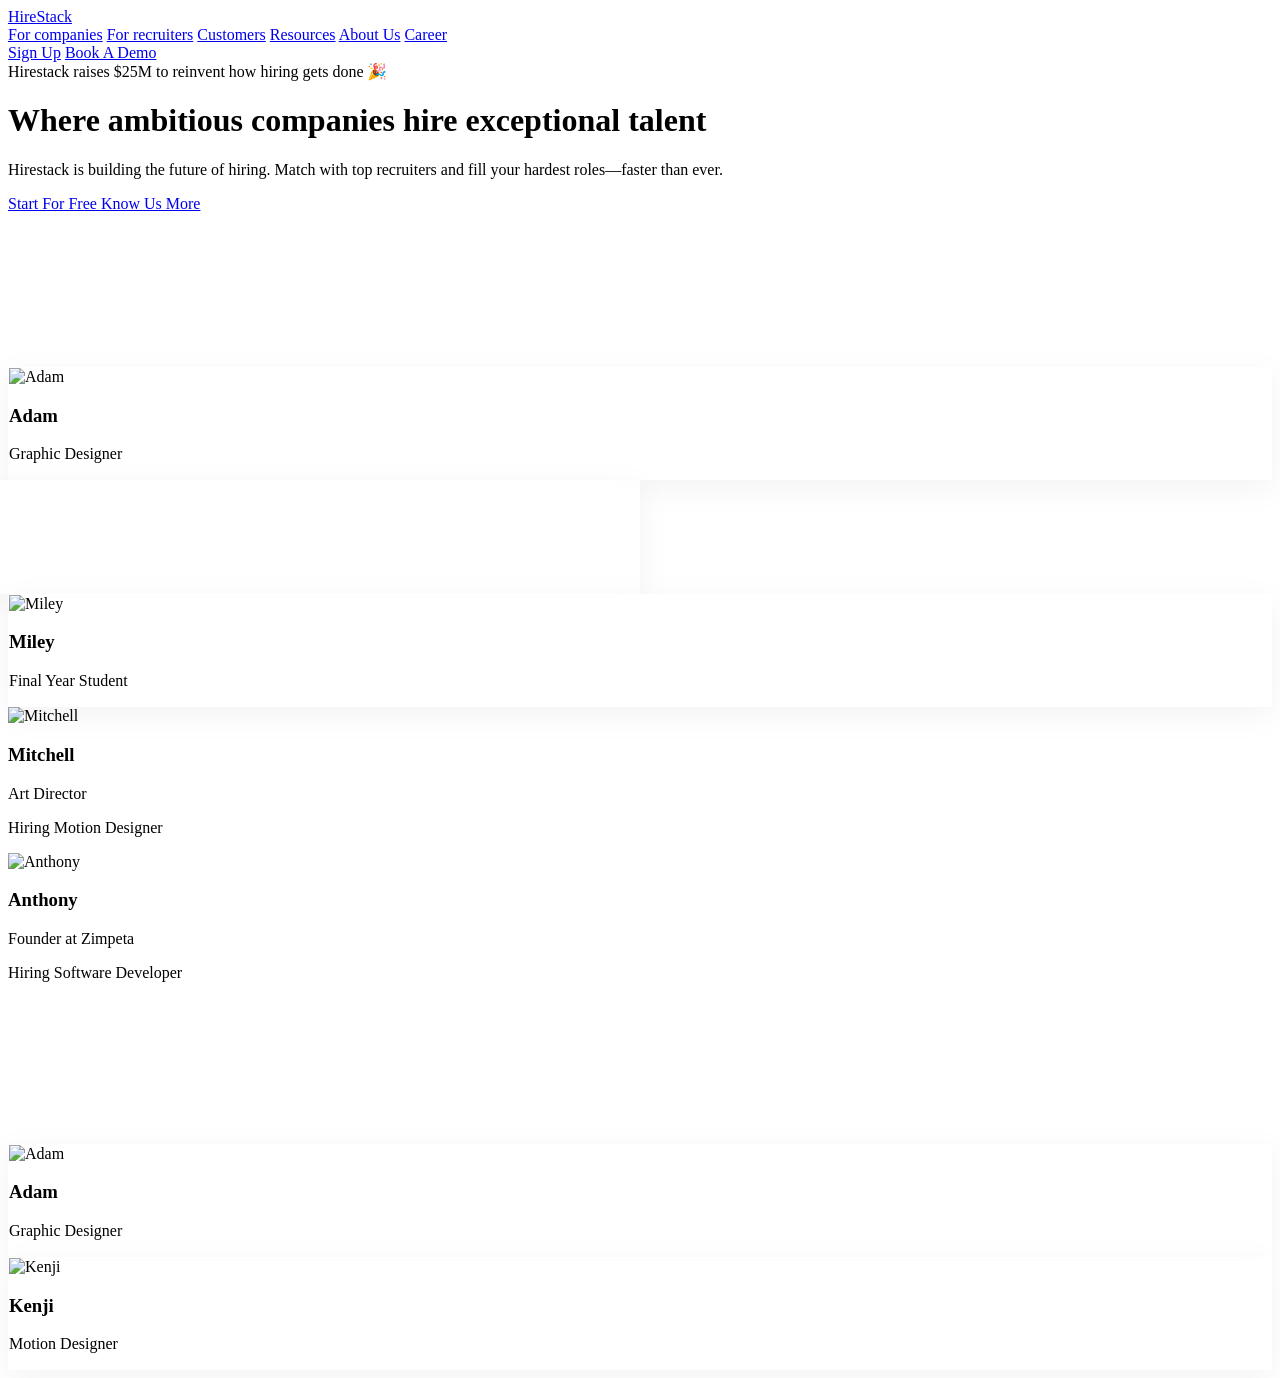
==== index.html @ 50f16f10 "Initial commit" ====
<!DOCTYPE html>
<html lang="en">

<head>
    <meta charset="UTF-8">
    <meta name="viewport" content="width=device-width, initial-scale=1.0">
    <title>HireStack - Where ambitious companies hire exceptional talent</title>
    <script src="https://cdn.tailwindcss.com"></script>
    <link rel="preconnect" href="https://fonts.googleapis.com">
    <link rel="preconnect" href="https://fonts.gstatic.com" crossorigin>
    <link
        href="https://fonts.googleapis.com/css2?family=Inter:wght@400;500;600&family=Playfair+Display:ital,wght@0,400;0,500;0,600;0,700;1,400&display=swap"
        rel="stylesheet">
    <link rel="stylesheet" href="styles.css">
    <script>
        tailwind.config = {
            theme: {
                extend: {
                    fontFamily: {
                        sans: ['Inter', 'sans-serif'],
                        serif: ['Playfair Display', 'serif'],
                    },
                    colors: {
                        brand: {
                            dark: '#1c1c1c',
                            black: '#121212',
                            gray: '#f5f5f5',
                            accent: '#FDF1EB',
                        }
                    }
                }
            }
        }
    </script>
</head>

<body
    class="bg-[#FFFDFB] text-brand-dark overflow-x-hidden min-h-screen relative font-sans antialiased selection:bg-brand-dark selection:text-white">

    <!-- Aurora Background layer -->
    <div class="fixed inset-0 z-0 pointer-events-none overflow-hidden aurora-bg">
        <div
            class="absolute top-[10%] left-[20%] w-[600px] h-[600px] bg-[#FFE0B2] rounded-full mix-blend-multiply filter blur-[120px] opacity-70 animate-blob">
        </div>
        <div
            class="absolute top-[20%] right-[10%] w-[500px] h-[500px] bg-[#FFF0E5] rounded-full mix-blend-multiply filter blur-[100px] opacity-60 animate-blob animation-delay-2000">
        </div>
        <div
            class="absolute bottom-[10%] left-[10%] w-[700px] h-[700px] bg-[#FFA500]/30 rounded-full mix-blend-multiply filter blur-[150px] opacity-70 animate-blob animation-delay-4000">
        </div>
        <div
            class="absolute bottom-[5%] right-[20%] w-[600px] h-[600px] bg-[#E1BEE7]/60 rounded-full mix-blend-multiply filter blur-[150px] opacity-80 animate-blob">
        </div>
    </div>

    <!-- Main Content wrapper -->
    <div class="relative z-10 flex flex-col min-h-screen">

        <!-- Navigation -->
        <nav class="w-full max-w-7xl mx-auto px-4 sm:px-6 lg:px-8 pt-6">
            <div
                class="bg-brand-dark text-white rounded-full flex items-center justify-between px-6 py-3 md:py-4 shadow-xl">
                <!-- Logo -->
                <div class="flex-shrink-0 flex items-center gap-2">
                    <a href="index.html" class="font-sans font-medium text-2xl tracking-tight">HireStack</a>
                </div>

                <!-- Desktop Menu -->
                <div class="hidden lg:flex items-center space-x-8 text-sm text-gray-300 font-medium">
                    <a href="companies.html" class="hover:text-white transition-colors duration-200">For companies</a>
                    <a href="recruiters.html" class="hover:text-white transition-colors duration-200">For recruiters</a>
                    <a href="customers.html" class="hover:text-white transition-colors duration-200">Customers</a>
                    <a href="resources.html" class="hover:text-white transition-colors duration-200">Resources</a>
                    <a href="about.html" class="hover:text-white transition-colors duration-200">About Us</a>
                    <a href="career.html" class="hover:text-white transition-colors duration-200">Career</a>
                </div>

                <!-- Auth Buttons -->
                <div class="hidden md:flex items-center space-x-4 text-sm">
                    <a href="#" class="text-gray-300 hover:text-white font-medium transition-colors duration-200">Sign
                        Up</a>
                    <a href="#"
                        class="bg-white text-brand-dark hover:bg-gray-100 font-medium px-5 py-2.5 rounded-full transition-colors duration-200 shadow-sm">
                        Book A Demo
                    </a>
                </div>
            </div>
        </nav>

        <!-- Hero Section -->
        <main class="flex-grow flex flex-col items-center pt-16 lg:pt-24 px-4 w-full">

            <!-- Badge -->
            <div
                class="inline-flex items-center bg-[#F1F1F1]/80 backdrop-blur-sm px-4 py-1.5 rounded-full text-xs font-medium text-gray-600 mb-8 border border-white/50 shadow-sm">
                Hirestack raises $25M to reinvent how hiring gets done <span class="ml-1.5 text-base">🎉</span>
            </div>

            <!-- Typography -->
            <div class="text-center max-w-4xl mx-auto mb-10">
                <h1
                    class="font-serif text-5xl md:text-6xl lg:text-7xl text-brand-black leading-[1.1] mb-6 tracking-tight font-medium">
                    Where ambitious companies hire exceptional talent
                </h1>
                <p class="text-lg md:text-xl text-gray-600 max-w-2xl mx-auto font-medium leading-relaxed">
                    Hirestack is building the future of hiring. Match with top recruiters and fill your hardest
                    roles—faster than ever.
                </p>
            </div>

            <!-- CTAs -->
            <div class="flex flex-col sm:flex-row items-center gap-4 z-20">
                <a href="#"
                    class="bg-brand-dark text-white px-8 py-3.5 rounded-full font-medium hover:bg-black transition duration-200 shadow-lg hover:shadow-xl hover:-translate-y-0.5">
                    Start For Free
                </a>
                <a href="#"
                    class="bg-transparent border-[1.5px] border-gray-300 text-brand-dark px-8 py-3.5 rounded-full font-medium hover:bg-gray-50 transition duration-200">
                    Know Us More
                </a>
            </div>

            <!-- Connectivity Map Section -->
            <div class="relative w-full max-w-6xl mx-auto h-[600px] mt-12 md:mt-24 pointer-events-none"
                id="node-container">
                <!-- SVG Line Canvas -->
                <svg class="absolute inset-0 w-full h-full" id="connection-svg" preserveAspectRatio="xMidYMid slice">
                    <!-- Path will be generated or drawn here -->
                    <defs>
                        <linearGradient id="line-gradient" x1="0%" y1="0%" x2="100%" y2="0%">
                            <stop offset="0%" stop-color="#ffffff" stop-opacity="0.2" />
                            <stop offset="50%" stop-color="#ffffff" stop-opacity="1" />
                            <stop offset="100%" stop-color="#ffffff" stop-opacity="0.2" />
                        </linearGradient>
                        <filter id="glow" x="-20%" y="-20%" width="140%" height="140%">
                            <feGaussianBlur stdDeviation="3" result="blur" />
                            <feComposite in="SourceGraphic" in2="blur" operator="over" />
                        </filter>
                    </defs>
                    <path id="curve-path" fill="none" class="animated-path" stroke="white" stroke-width="2.5"
                        filter="url(#glow)" />
                </svg>

                <!-- Floating Nodes (Cards) -->
                <!-- Use class .node to mark points for the SVG drawing script -->

                <!-- 1. Adam -->
                <div class="absolute node pointer-events-auto cursor-pointer" style="top: 10%; left: 20%;"
                    data-index="1">
                    <div class="glass-card flex items-center p-2 pr-4 rounded-xl gap-3">
                        <img src="https://i.pravatar.cc/150?img=11" alt="Adam"
                            class="w-12 h-12 rounded-lg object-cover shadow-inner">
                        <div class="pr-2">
                            <h3 class="font-serif font-semibold text-lg leading-none mb-1">Adam</h3>
                            <p class="text-xs text-gray-500 font-medium">Graphic Designer</p>
                        </div>
                    </div>
                </div>

                <!-- 2. Jason -->
                <div class="absolute node pointer-events-auto cursor-pointer"
                    style="top: -5%; left: 50%; transform: translateX(-50%);" data-index="2">
                    <div
                        class="glass-card flex flex-col items-center justify-center p-2 rounded-xl text-center min-w-[120px]">
                        <img src="https://i.pravatar.cc/150?img=12" alt="Jason"
                            class="w-10 h-10 rounded-full object-cover mb-2 shadow-sm">
                        <h3 class="font-serif font-medium text-sm leading-none mb-1">Jason</h3>
                        <p class="text-[10px] text-gray-500 uppercase tracking-wider font-semibold">PHP Developer</p>
                    </div>
                </div>

                <!-- 3. Miley -->
                <div class="absolute node pointer-events-auto cursor-pointer" style="top: 15%; right: 20%;"
                    data-index="3">
                    <div
                        class="glass-card flex flex-col items-center justify-center p-2 rounded-xl text-center min-w-[130px]">
                        <img src="https://i.pravatar.cc/150?img=5" alt="Miley"
                            class="w-10 h-10 rounded-full object-cover mb-2 shadow-sm">
                        <h3 class="font-serif font-medium text-sm leading-none mb-1">Miley</h3>
                        <p class="text-[10px] text-gray-500 font-medium">Final Year Student</p>
                    </div>
                </div>

                <!-- 4. Mitchell -->
                <div class="absolute node pointer-events-auto cursor-pointer z-10" style="top: 45%; left: 5%;"
                    data-index="4">
                    <div
                        class="bg-white/95 backdrop-blur-xl shadow-2xl rounded-2xl p-4 min-w-[280px] border border-white hover:scale-105 transition-transform duration-300">
                        <div class="flex items-center gap-4 mb-5 border-b border-gray-100 pb-4">
                            <img src="https://i.pravatar.cc/150?img=14" alt="Mitchell"
                                class="w-14 h-14 rounded-xl object-cover">
                            <div>
                                <h3 class="font-serif font-semibold text-xl leading-none mb-1.5">Mitchell</h3>
                                <p class="text-sm text-gray-500 font-medium">Art Director</p>
                            </div>
                        </div>
                        <div class="flex justify-end">
                            <p class="text-sm font-medium text-gray-800">Hiring <span
                                    class="text-gray-500 font-serif ml-1">Motion Designer</span></p>
                        </div>
                    </div>
                </div>

                <!-- 5. Anthony -->
                <div class="absolute node pointer-events-auto cursor-pointer z-10" style="top: 35%; right: 5%;"
                    data-index="5">
                    <div
                        class="bg-white/95 backdrop-blur-xl shadow-2xl rounded-2xl p-4 min-w-[300px] border border-white hover:scale-105 transition-transform duration-300">
                        <div class="flex items-center gap-4 mb-5 border-b border-gray-100 pb-4">
                            <img src="https://i.pravatar.cc/150?img=15" alt="Anthony"
                                class="w-14 h-14 rounded-full object-cover">
                            <div>
                                <h3 class="font-serif font-semibold text-xl leading-none mb-1.5">Anthony</h3>
                                <p class="text-sm text-gray-500 font-medium">Founder at Zimpeta</p>
                            </div>
                        </div>
                        <div class="flex justify-end">
                            <p class="text-sm font-medium text-gray-800">Hiring <span
                                    class="text-gray-500 font-serif ml-1">Software Developer</span></p>
                        </div>
                    </div>
                </div>

                <!-- 6. Jesscia -->
                <div class="absolute node pointer-events-auto cursor-pointer z-10"
                    style="top: 80%; left: 40%; transform: translateX(-50%);" data-index="6">
                    <div
                        class="bg-white/95 backdrop-blur-xl shadow-2xl rounded-2xl p-4 min-w-[260px] border border-white hover:scale-105 transition-transform duration-300">
                        <div class="flex items-center gap-4 mb-5 border-b border-gray-100 pb-4">
                            <img src="https://i.pravatar.cc/150?img=16" alt="Jesscia"
                                class="w-12 h-12 rounded-full object-cover">
                            <div>
                                <h3 class="font-serif font-semibold text-xl leading-none mb-1.5">Jesscia</h3>
                                <p class="text-sm text-gray-500 font-medium">Head of Marketing</p>
                            </div>
                        </div>
                        <div class="flex justify-end">
                            <p class="text-sm font-medium text-gray-800">Hiring <span
                                    class="text-gray-500 font-serif ml-1">Graphic Designer</span></p>
                        </div>
                    </div>
                </div>

                <!-- 7. Bottom Left Small Node -->
                <div class="absolute node pointer-events-auto cursor-pointer" style="top: 90%; left: 15%;"
                    data-index="7">
                    <div
                        class="glass-card flex flex-col items-center justify-center p-2 rounded-xl text-center min-w-[100px]">
                        <img src="https://i.pravatar.cc/150?img=68" alt="Adam"
                            class="w-8 h-8 rounded-full object-cover mb-1 shadow-sm">
                        <h3 class="font-serif font-medium text-xs leading-none mb-0.5">Adam</h3>
                        <p class="text-[8px] text-gray-500 font-medium uppercase">Graphic Designer</p>
                    </div>
                </div>

                <!-- 8. Kenji -->
                <div class="absolute node pointer-events-auto cursor-pointer" style="top: 85%; right: 20%;"
                    data-index="8">
                    <div
                        class="glass-card flex flex-col items-center justify-center p-2 rounded-xl text-center min-w-[110px]">
                        <img src="https://i.pravatar.cc/150?img=18" alt="Kenji"
                            class="w-10 h-10 rounded-full object-cover mb-1 shadow-sm">
                        <h3 class="font-serif font-medium text-sm leading-none mb-0.5">Kenji</h3>
                        <p class="text-[9px] text-gray-500 font-medium uppercase">Motion Designer</p>
                    </div>
                </div>

            </div>
        </main>
    </div>

    <!-- Script for SVG drawing and interactions -->
    <script src="script.js"></script>
</body>

</html>
---- styles.css ----
/* styles.css */

/* Custom Aurora Animations */
@keyframes blob {
    0% {
        transform: translate(0px, 0px) scale(1);
    }
    33% {
        transform: translate(30px, -50px) scale(1.1);
    }
    66% {
        transform: translate(-20px, 20px) scale(0.9);
    }
    100% {
        transform: translate(0px, 0px) scale(1);
    }
}

.animate-blob {
    animation: blob 15s infinite;
}

.animation-delay-2000 {
    animation-delay: 2s;
}

.animation-delay-4000 {
    animation-delay: 4s;
}

/* Glassmorphism utility */
.glass-card {
    background: rgba(255, 255, 255, 0.85);
    backdrop-filter: blur(12px);
    -webkit-backdrop-filter: blur(12px);
    border: 1px solid rgba(255, 255, 255, 0.5);
    box-shadow: 0 8px 32px 0 rgba(0, 0, 0, 0.05);
    transition: all 0.3s ease;
}

.glass-card:hover {
    box-shadow: 0 8px 32px 0 rgba(0, 0, 0, 0.1);
    transform: translateY(-2px);
}

/* SVG Line Animation */
.animated-path {
    stroke-dasharray: 4000;
    stroke-dashoffset: 4000;
    animation: drawPath 4s cubic-bezier(0.4, 0, 0.2, 1) forwards;
}

@keyframes drawPath {
    to {
        stroke-dashoffset: 0;
    }
}

/* Make sure container doesn't block clicks to underlying nodes */
#node-container {
    pointer-events: none;
}
#node-container > * {
    pointer-events: auto;
}
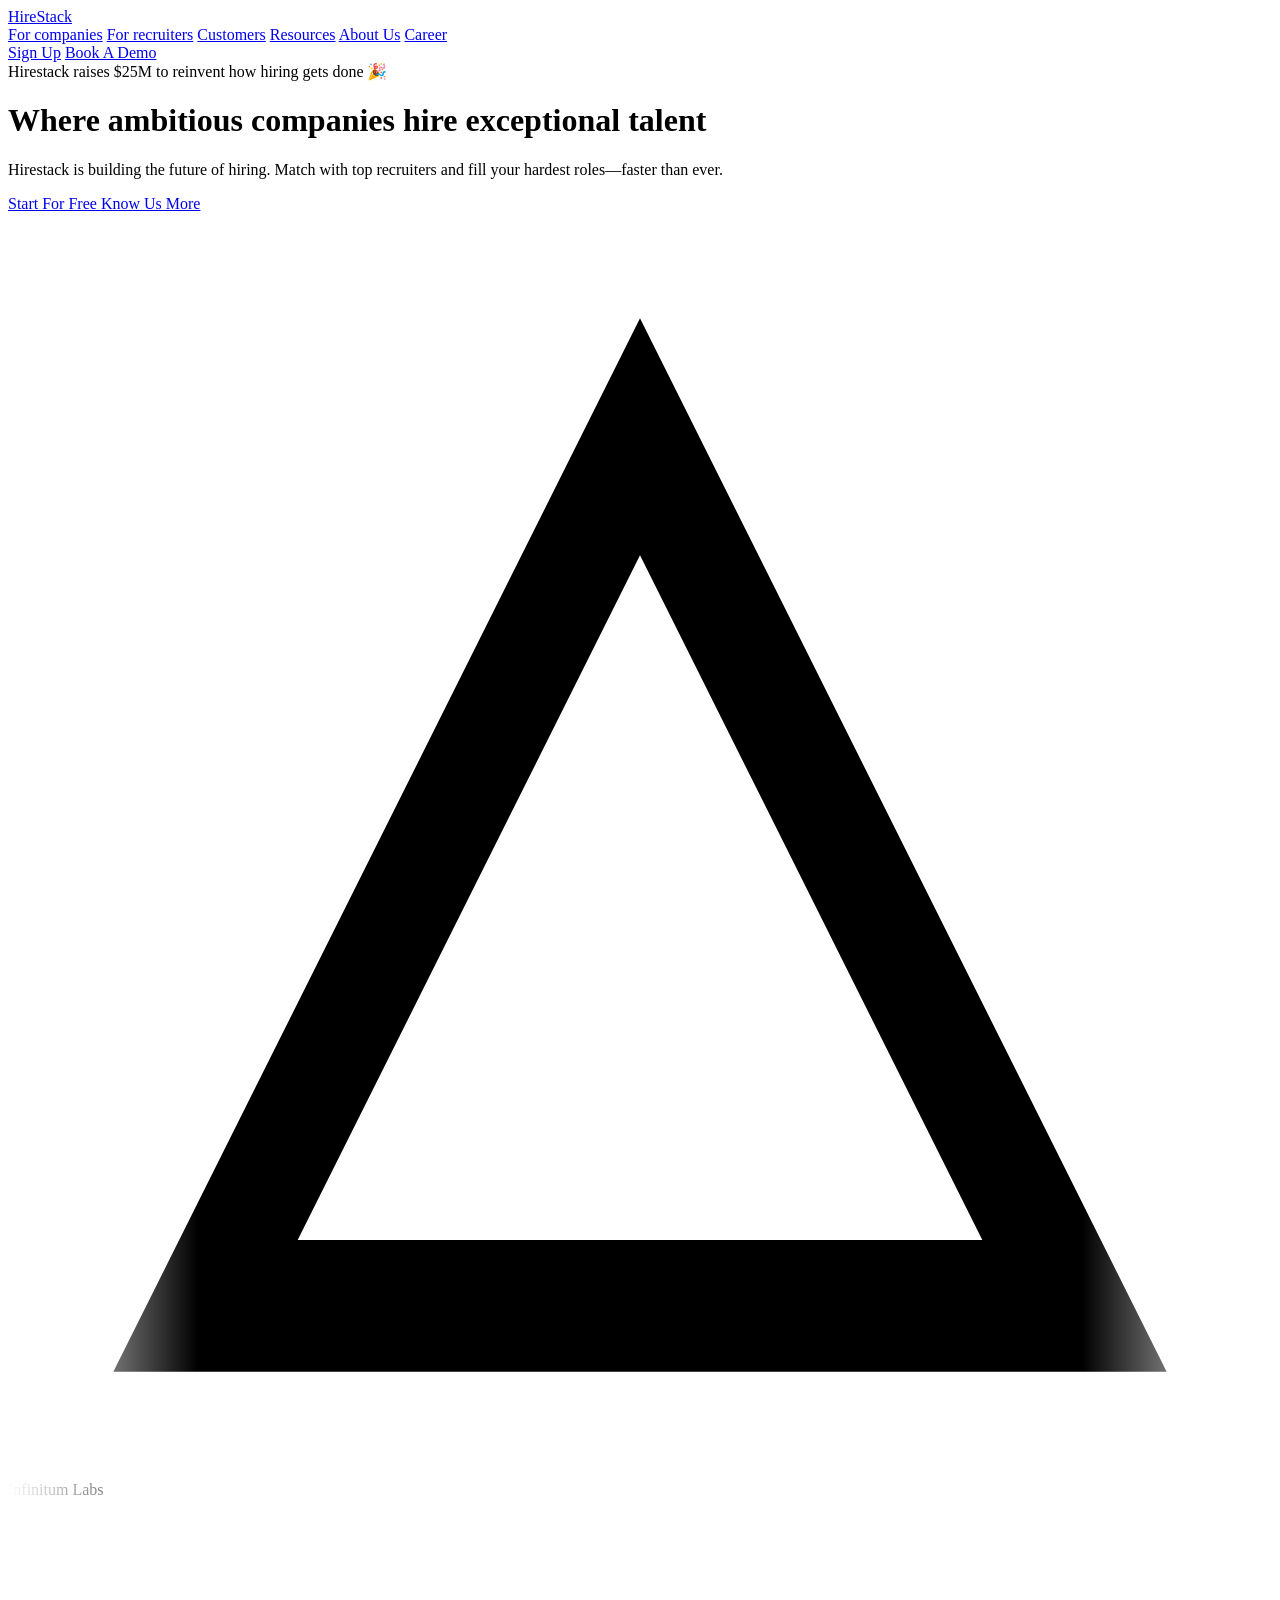
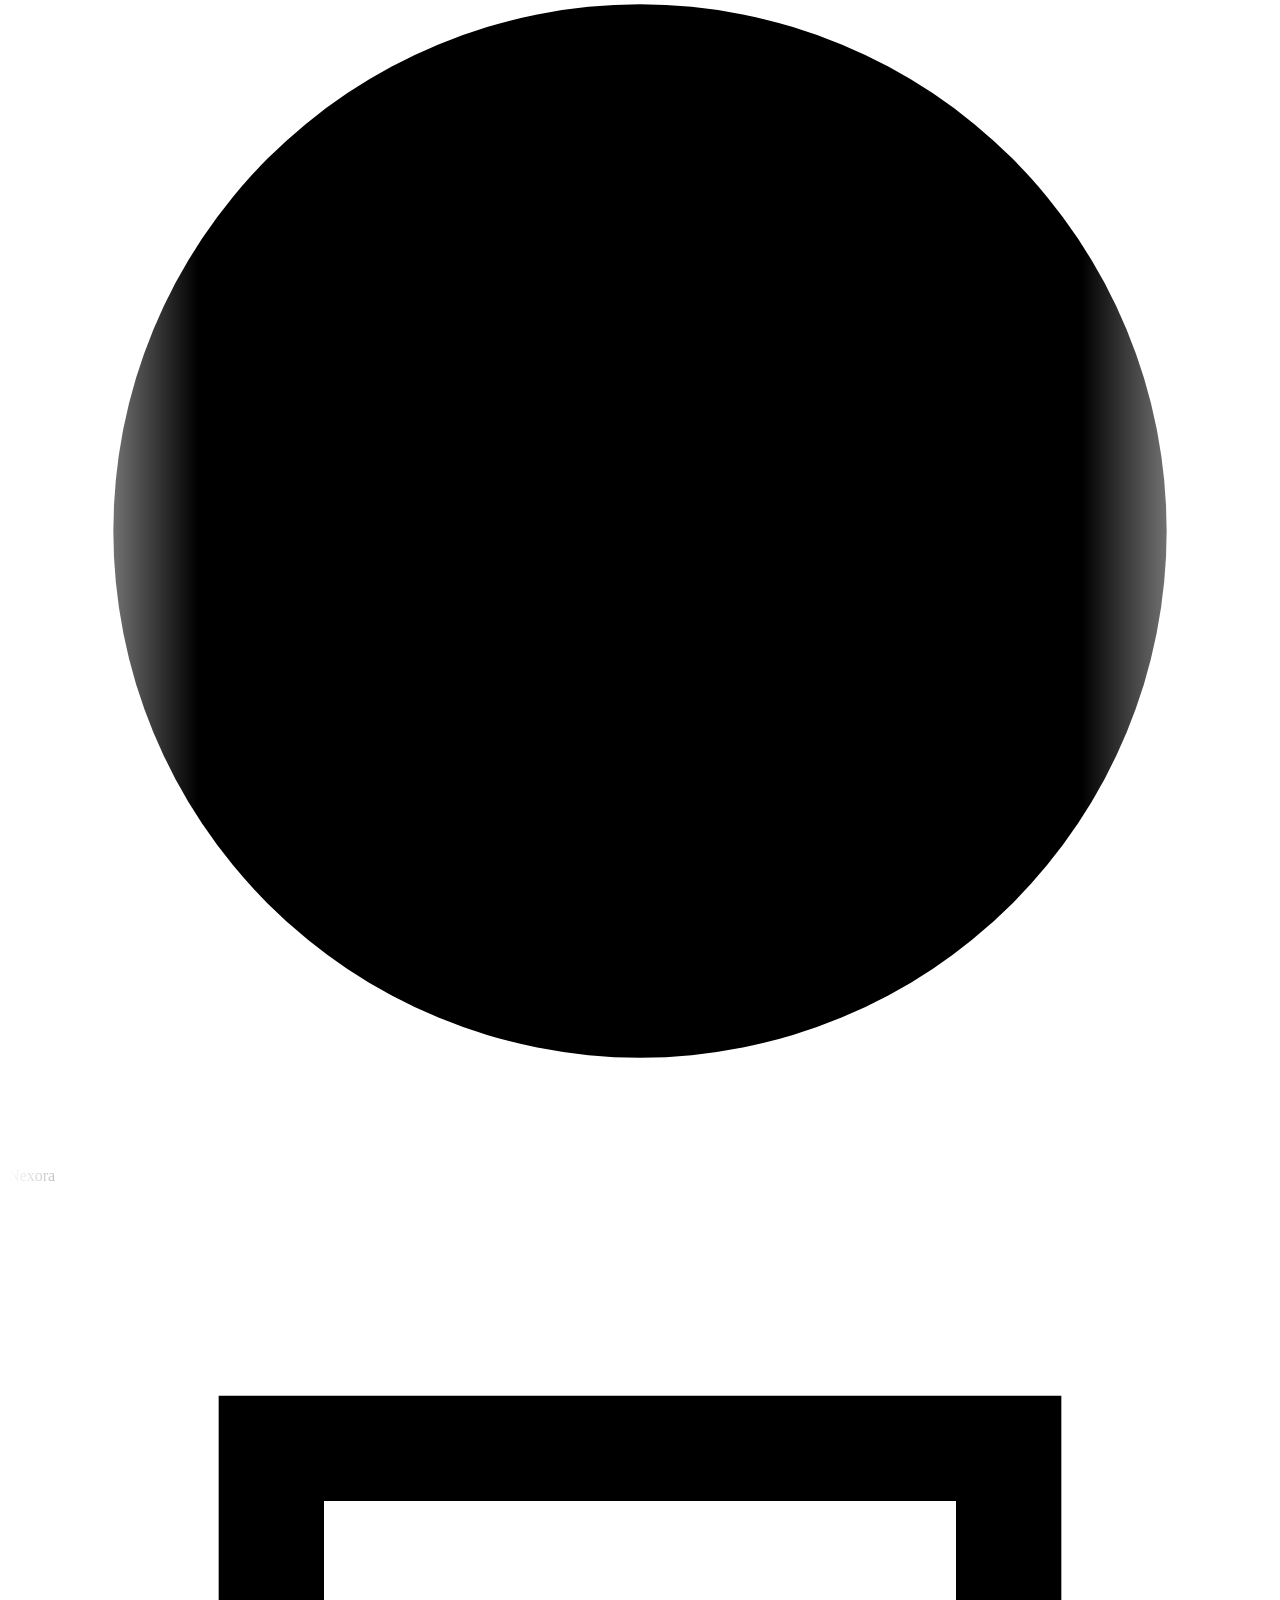
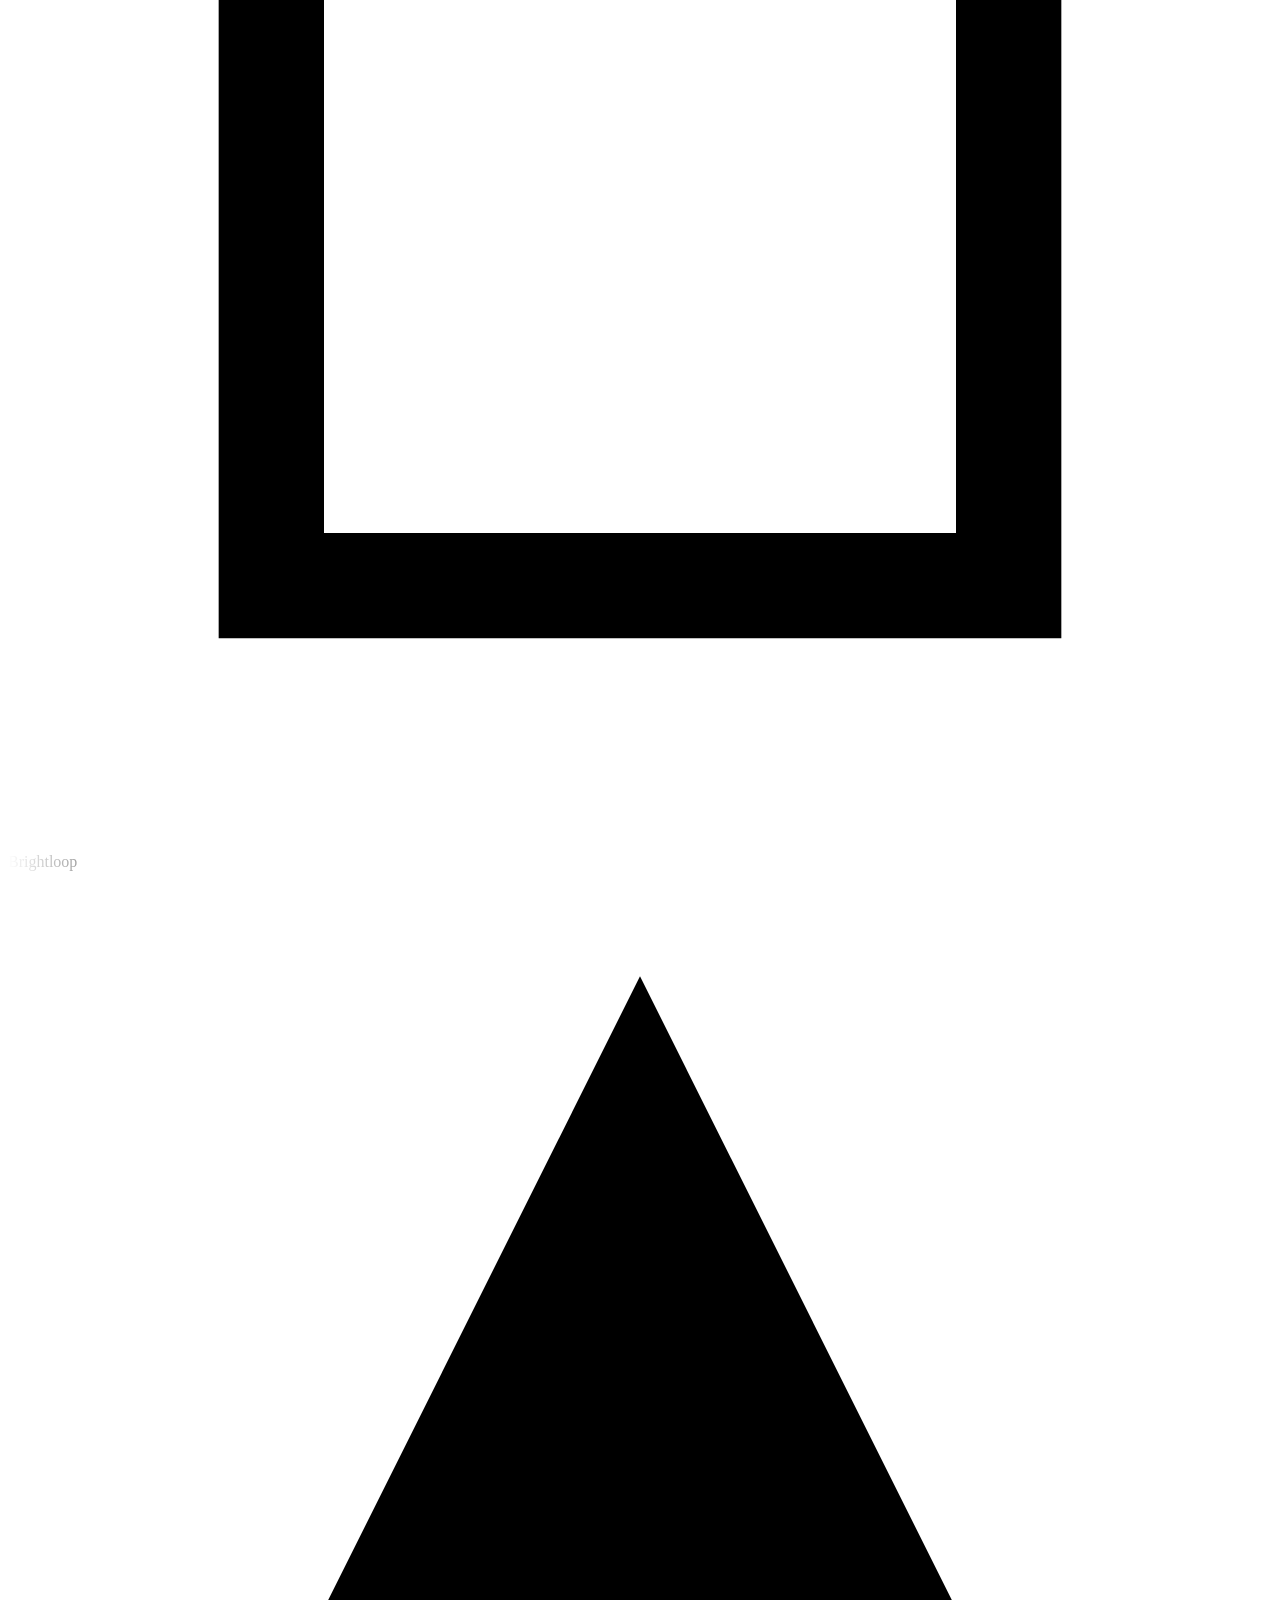
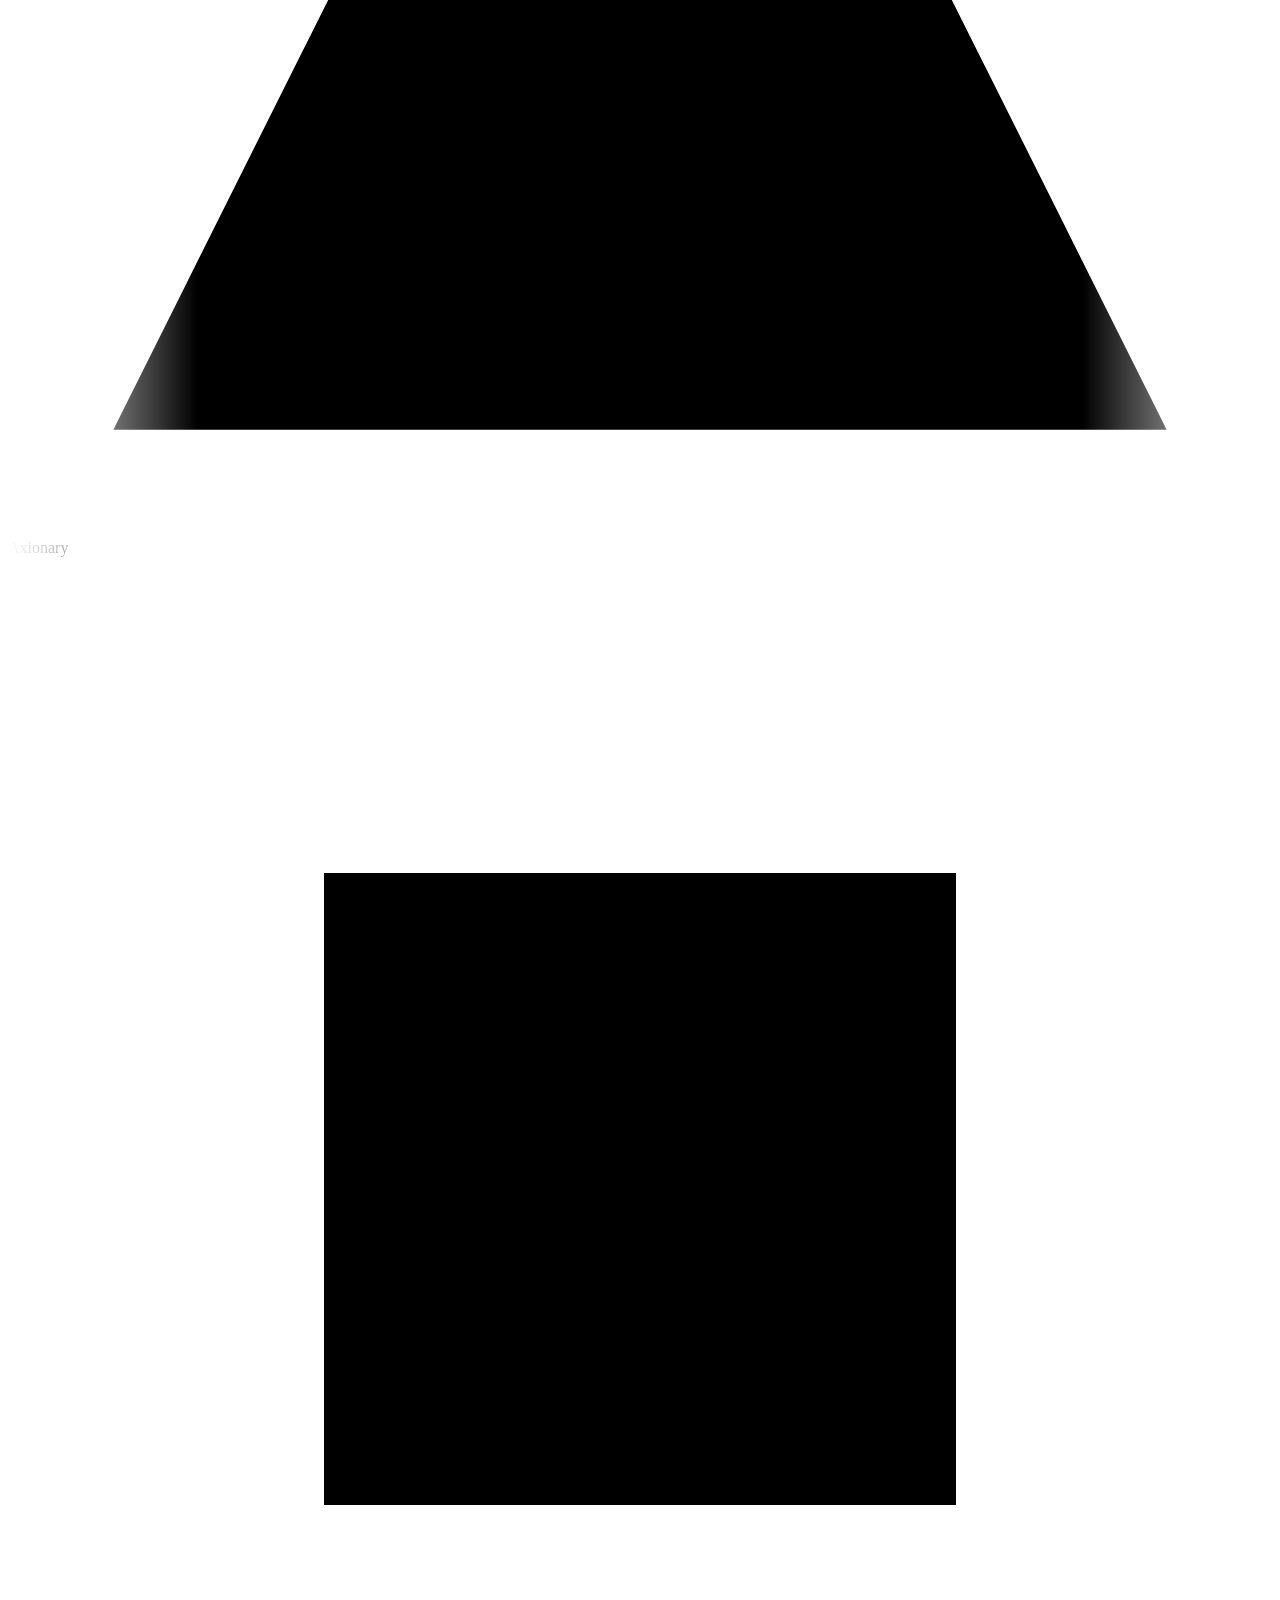
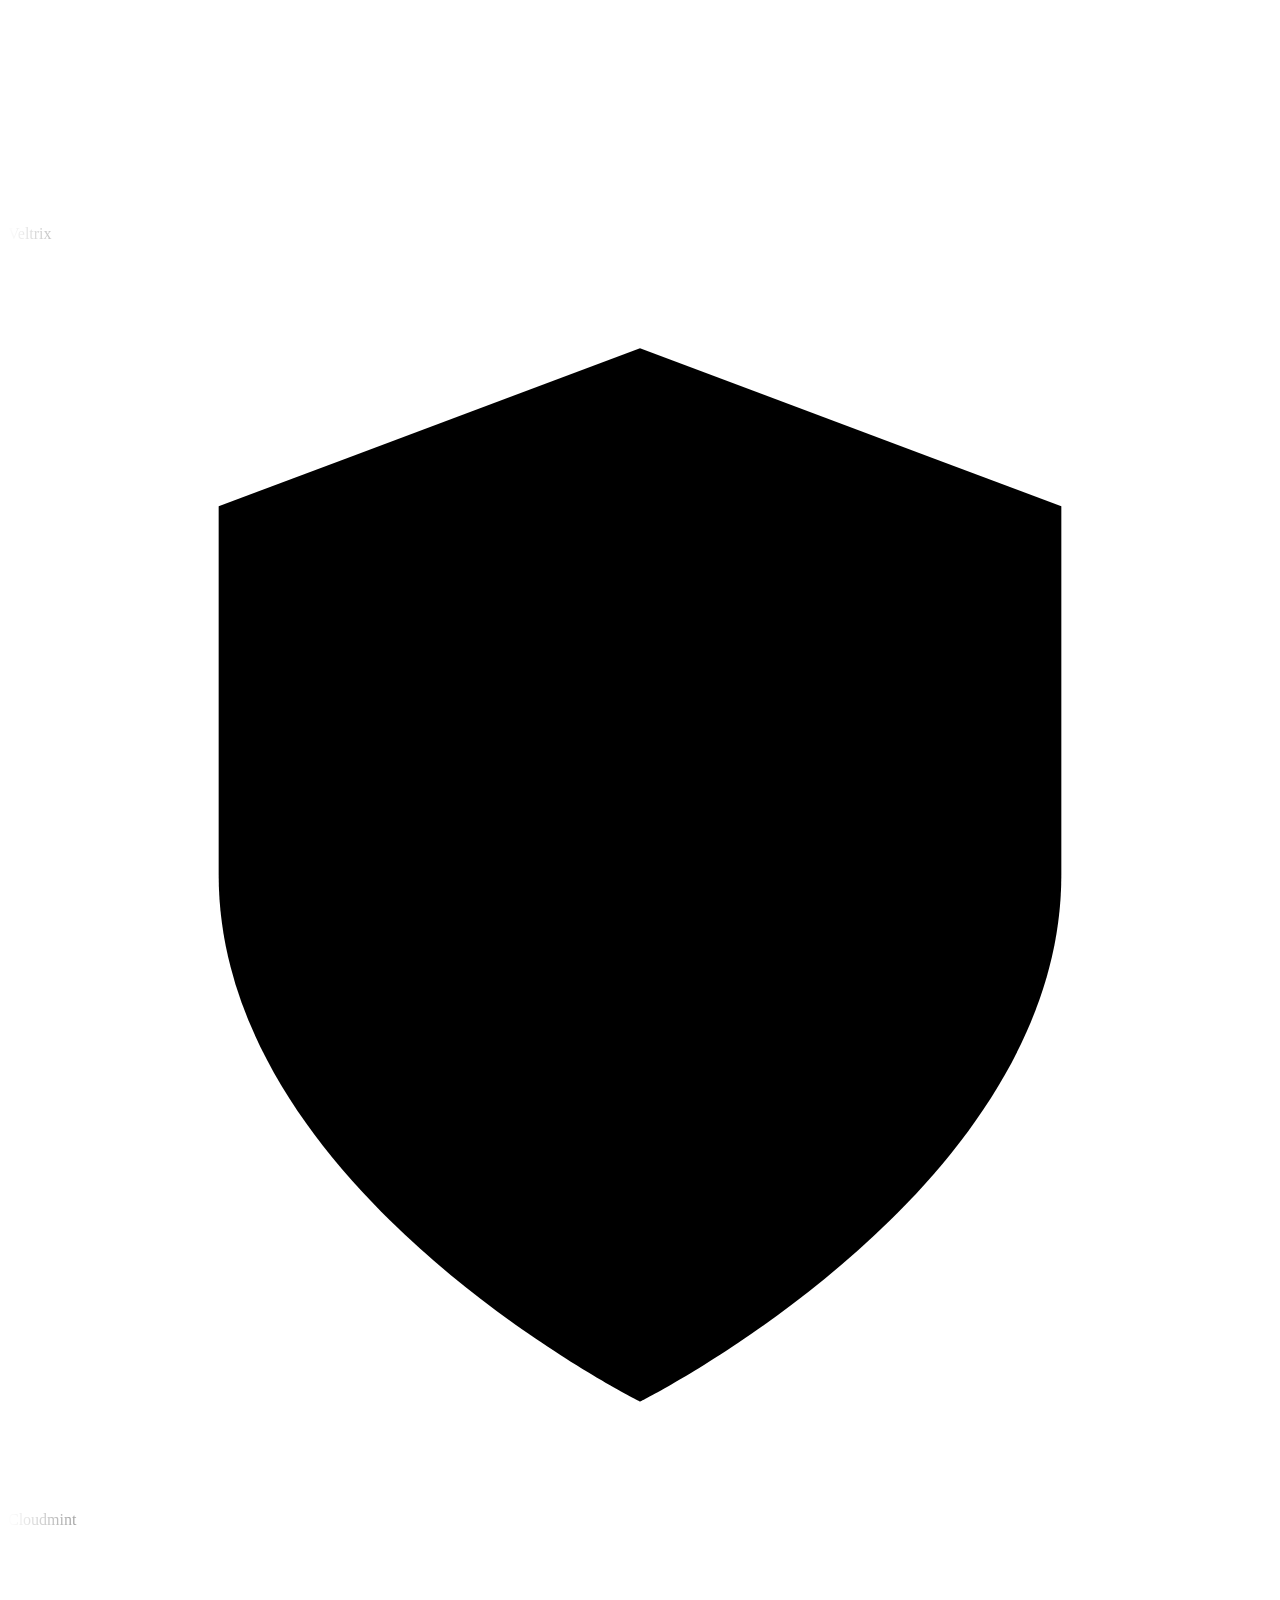
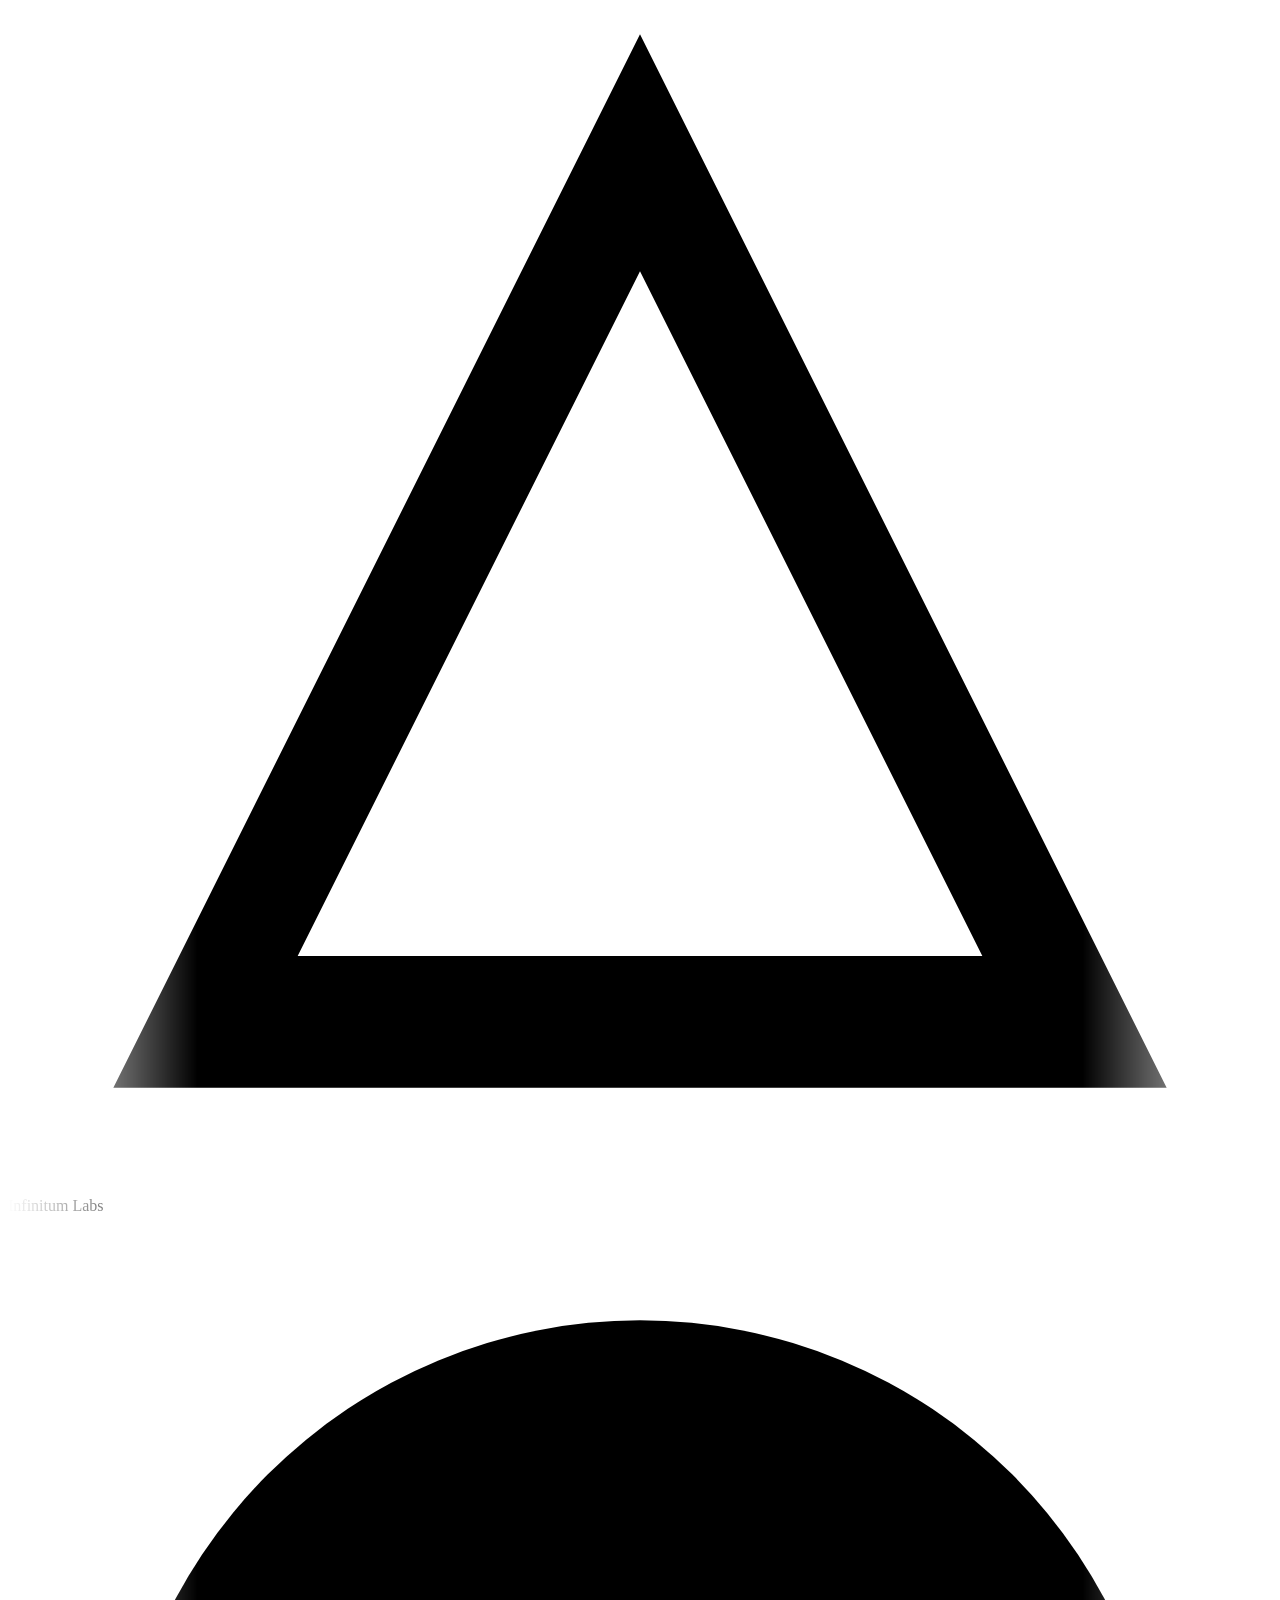
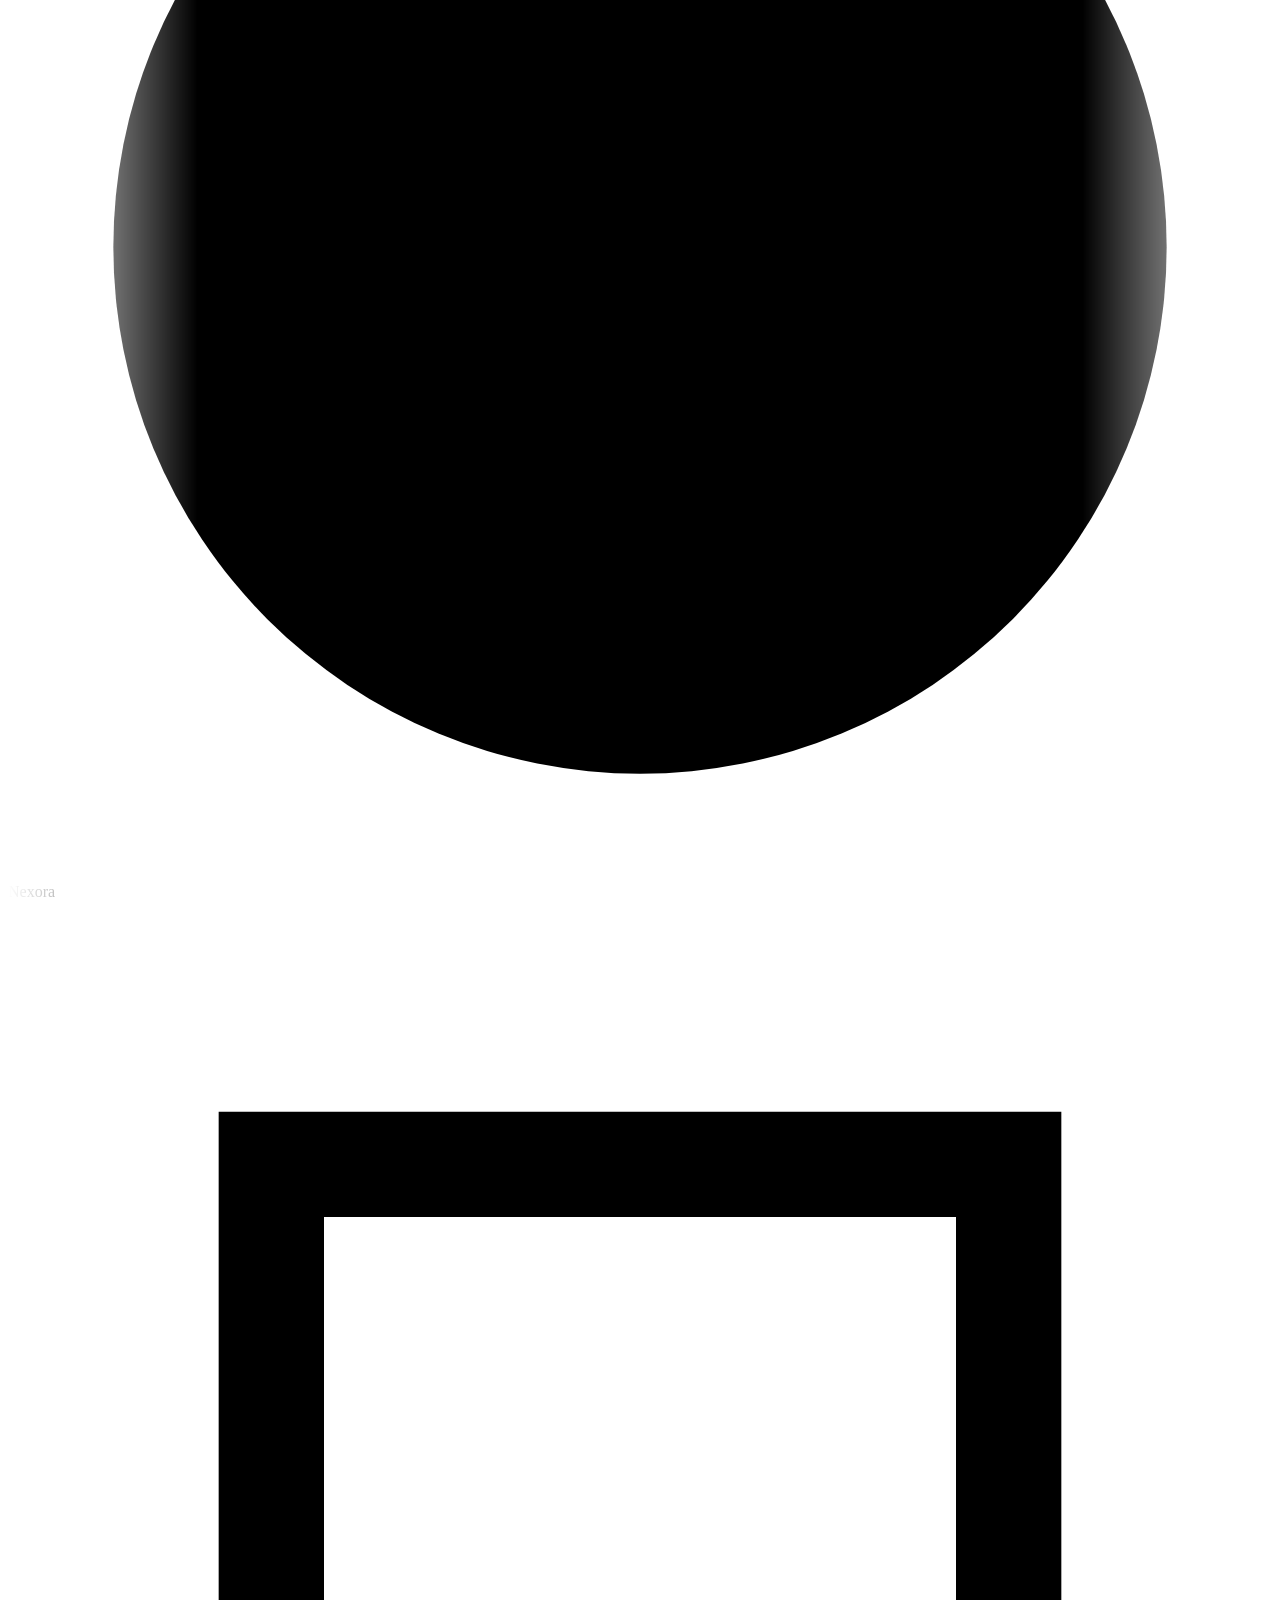
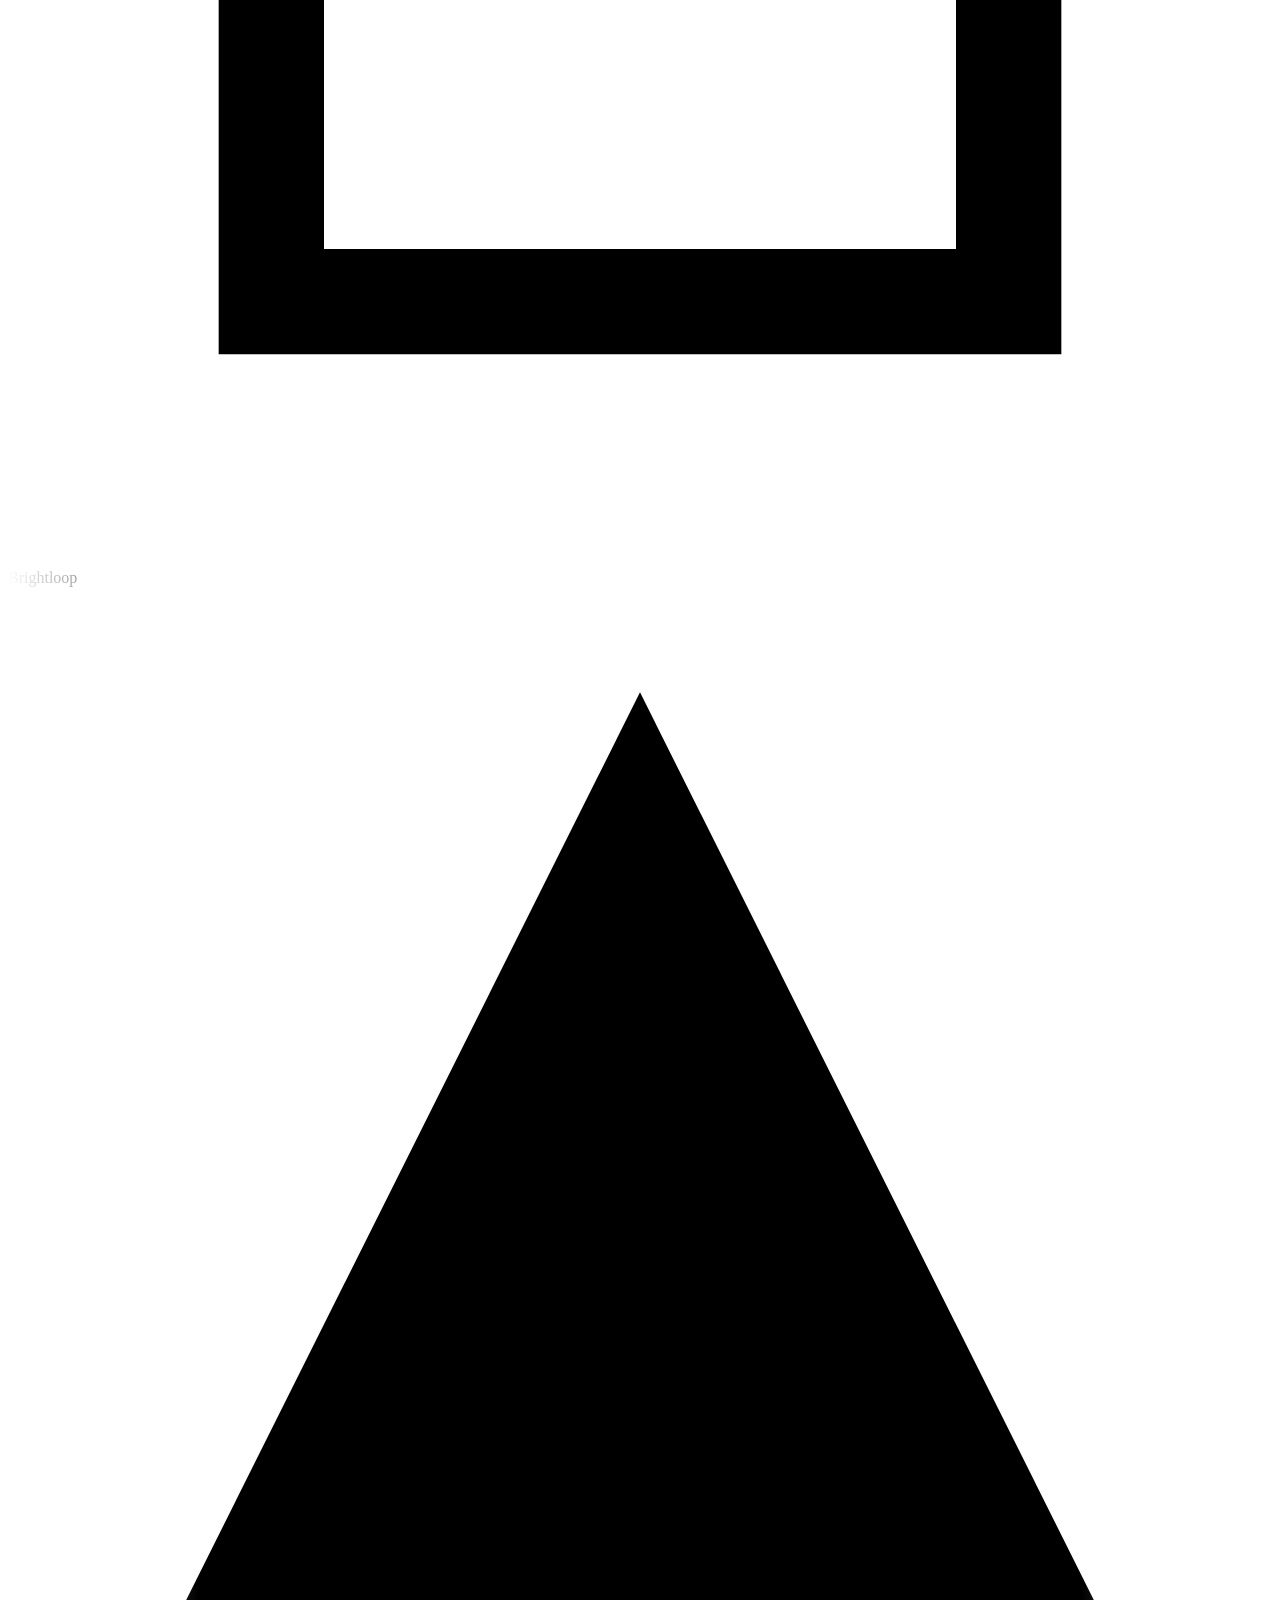
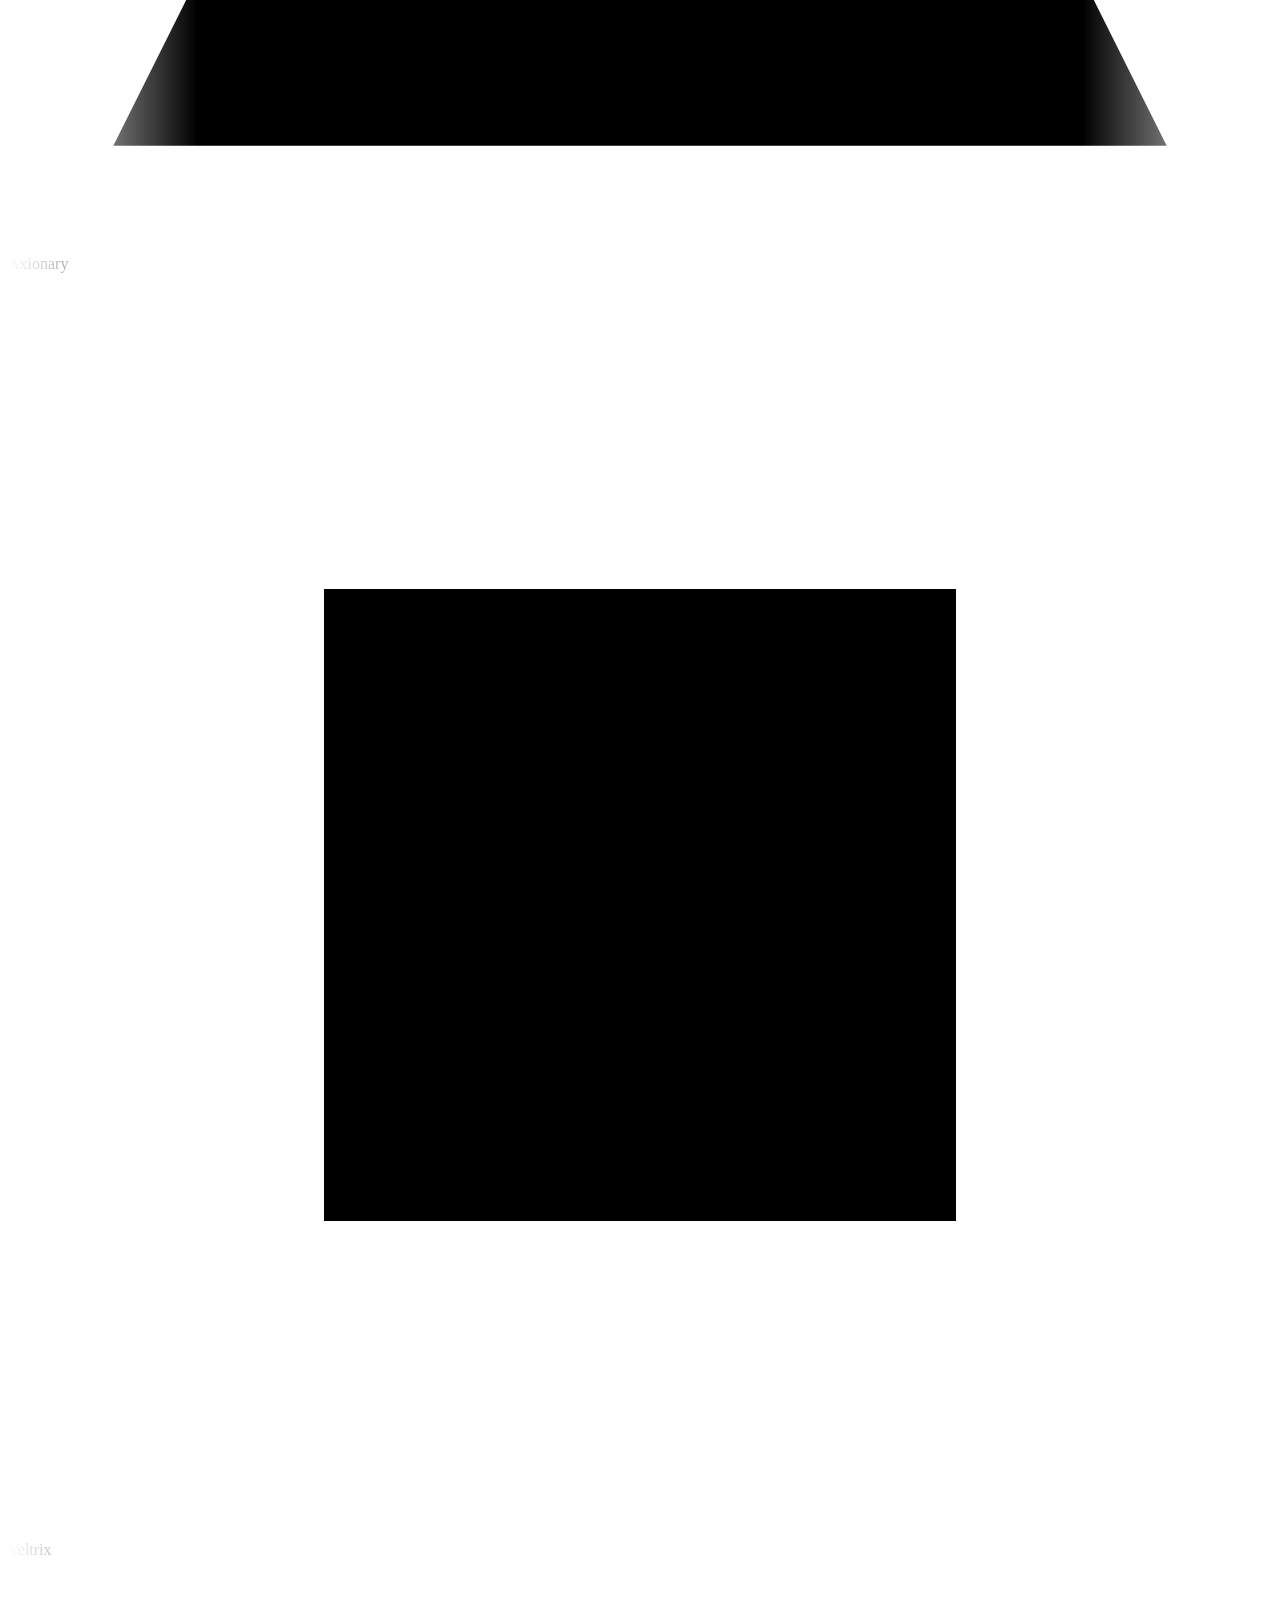
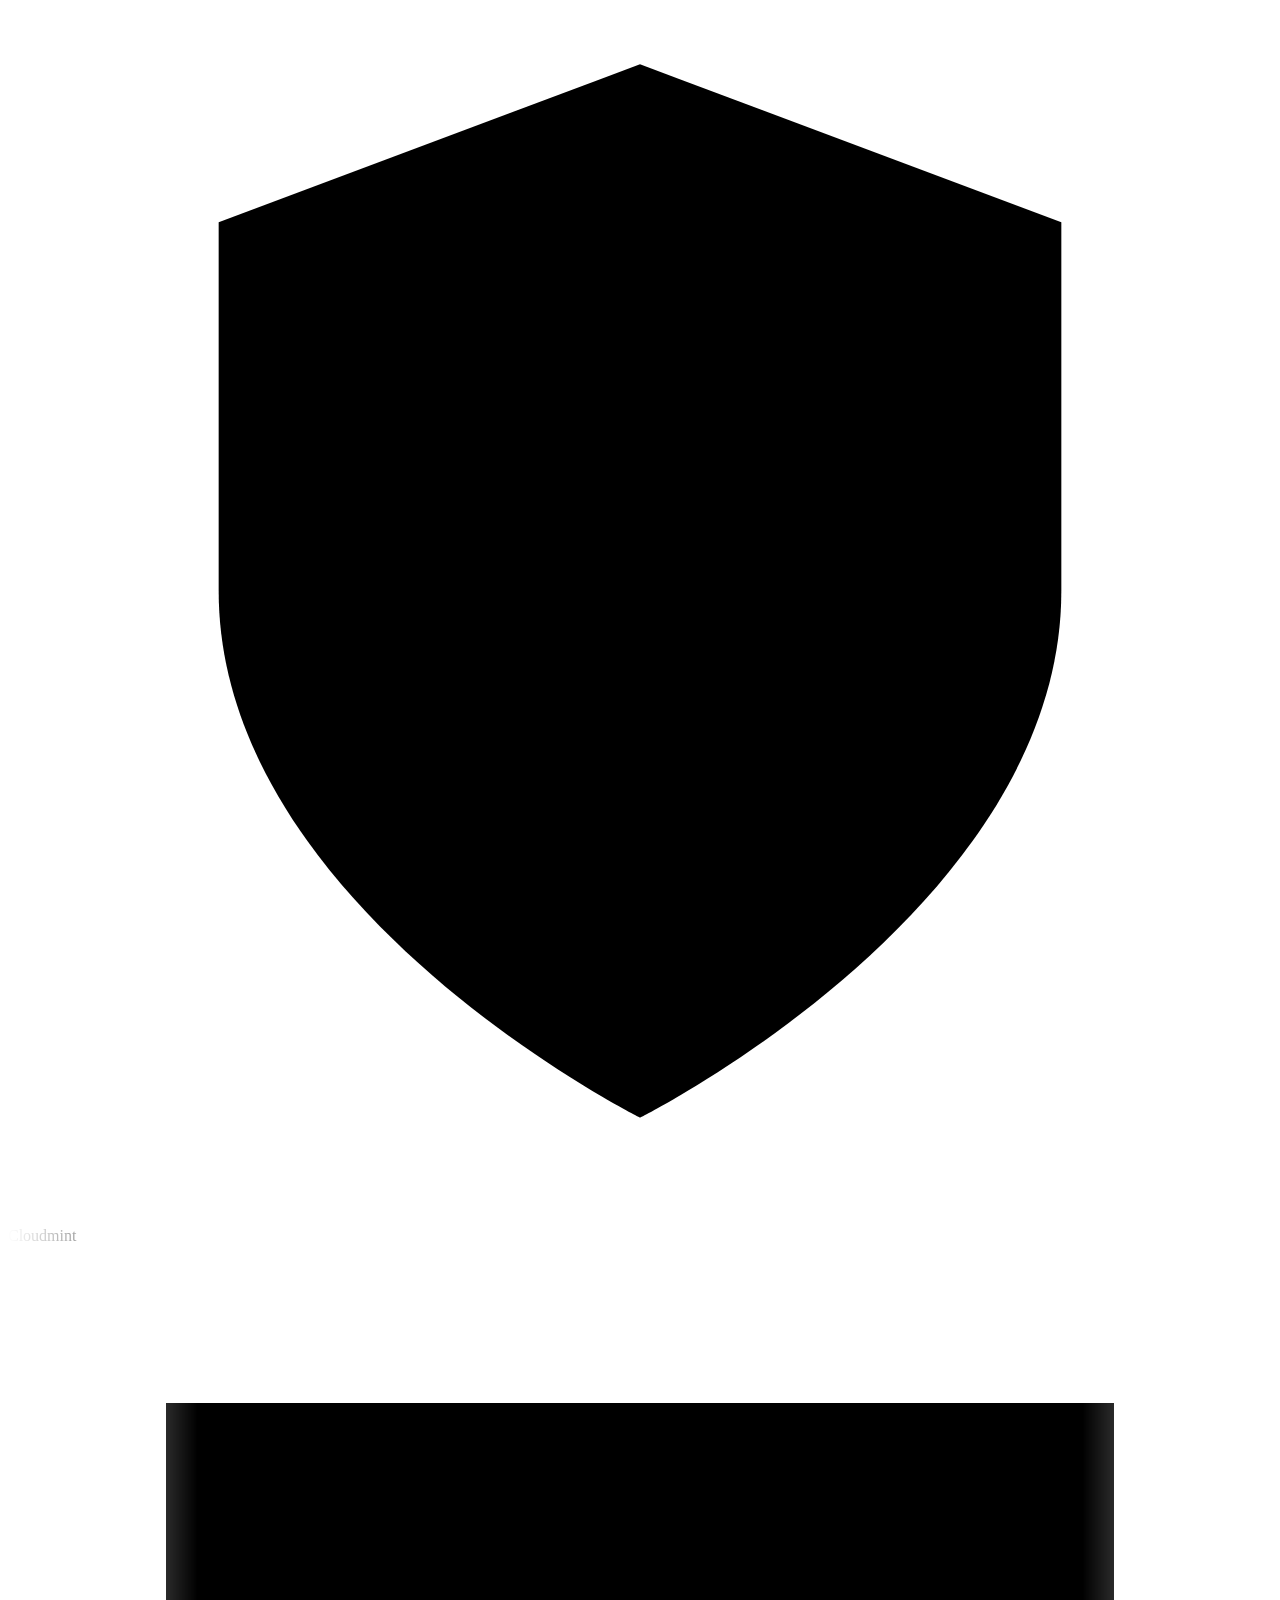
==== commit 34a25248: "added company logos" ====
--- a/index.html
+++ b/index.html
@@ -109,7 +109,7 @@
             </div>
 
             <!-- CTAs -->
-            <div class="flex flex-col sm:flex-row items-center gap-4 z-20">
+            <div class="flex flex-col sm:flex-row items-center gap-4 z-20 mb-20 md:mb-32">
                 <a href="#"
                     class="bg-brand-dark text-white px-8 py-3.5 rounded-full font-medium hover:bg-black transition duration-200 shadow-lg hover:shadow-xl hover:-translate-y-0.5">
                     Start For Free
@@ -118,6 +118,303 @@
                     class="bg-transparent border-[1.5px] border-gray-300 text-brand-dark px-8 py-3.5 rounded-full font-medium hover:bg-gray-50 transition duration-200">
                     Know Us More
                 </a>
+            </div>
+
+            <!-- Logo Marquee -->
+            <div
+                class="w-full max-w-[100vw] overflow-hidden flex flex-col gap-8 md:gap-12 mb-24 md:mb-40 z-20 mask-gradient opacity-90">
+                <!-- Row 1 -->
+                <div class="flex w-max animate-marquee space-x-12 pr-12 md:space-x-20 md:pr-20">
+                    <div class="flex items-center gap-3 text-2xl font-semibold text-brand-dark/90"><svg class="w-8 h-8"
+                            viewBox="0 0 24 24" fill="currentColor">
+                            <path d="M12 2L2 22h20L12 2zm0 4.5l6.5 13h-13L12 6.5z" />
+                        </svg> Infinitum Labs</div>
+                    <div class="flex items-center gap-3 text-2xl font-semibold text-brand-dark/90"><svg class="w-8 h-8"
+                            viewBox="0 0 24 24" fill="currentColor">
+                            <circle cx="12" cy="12" r="10" />
+                        </svg> Nexora</div>
+                    <div class="flex items-center gap-3 text-2xl font-semibold text-brand-dark/90"><svg class="w-8 h-8"
+                            viewBox="0 0 24 24" fill="currentColor">
+                            <path d="M4 4h16v16H4V4zm2 2v12h12V6H6z" />
+                        </svg> Brightloop</div>
+                    <div class="flex items-center gap-3 text-2xl font-semibold text-brand-dark/90"><svg class="w-8 h-8"
+                            viewBox="0 0 24 24" fill="currentColor">
+                            <polygon points="12,2 22,22 2,22" />
+                        </svg> Axionary</div>
+                    <div class="flex items-center gap-3 text-2xl font-semibold text-brand-dark/90"><svg class="w-8 h-8"
+                            viewBox="0 0 24 24" fill="currentColor">
+                            <rect x="6" y="6" width="12" height="12" />
+                        </svg> Veltrix</div>
+                    <div class="flex items-center gap-3 text-2xl font-semibold text-brand-dark/90"><svg class="w-8 h-8"
+                            viewBox="0 0 24 24" fill="currentColor">
+                            <path d="M12 22s8-4 8-10V5l-8-3-8 3v7c0 6 8 10 8 10z" />
+                        </svg> Cloudmint</div>
+                    <!-- Duplicate for infinite scroll -->
+                    <div class="flex items-center gap-3 text-2xl font-semibold text-brand-dark/90"><svg class="w-8 h-8"
+                            viewBox="0 0 24 24" fill="currentColor">
+                            <path d="M12 2L2 22h20L12 2zm0 4.5l6.5 13h-13L12 6.5z" />
+                        </svg> Infinitum Labs</div>
+                    <div class="flex items-center gap-3 text-2xl font-semibold text-brand-dark/90"><svg class="w-8 h-8"
+                            viewBox="0 0 24 24" fill="currentColor">
+                            <circle cx="12" cy="12" r="10" />
+                        </svg> Nexora</div>
+                    <div class="flex items-center gap-3 text-2xl font-semibold text-brand-dark/90"><svg class="w-8 h-8"
+                            viewBox="0 0 24 24" fill="currentColor">
+                            <path d="M4 4h16v16H4V4zm2 2v12h12V6H6z" />
+                        </svg> Brightloop</div>
+                    <div class="flex items-center gap-3 text-2xl font-semibold text-brand-dark/90"><svg class="w-8 h-8"
+                            viewBox="0 0 24 24" fill="currentColor">
+                            <polygon points="12,2 22,22 2,22" />
+                        </svg> Axionary</div>
+                    <div class="flex items-center gap-3 text-2xl font-semibold text-brand-dark/90"><svg class="w-8 h-8"
+                            viewBox="0 0 24 24" fill="currentColor">
+                            <rect x="6" y="6" width="12" height="12" />
+                        </svg> Veltrix</div>
+                    <div class="flex items-center gap-3 text-2xl font-semibold text-brand-dark/90"><svg class="w-8 h-8"
+                            viewBox="0 0 24 24" fill="currentColor">
+                            <path d="M12 22s8-4 8-10V5l-8-3-8 3v7c0 6 8 10 8 10z" />
+                        </svg> Cloudmint</div>
+                </div>
+                <!-- Row 2 -->
+                <div class="flex w-max animate-marquee-reverse space-x-12 pr-12 md:space-x-20 md:pr-20 ml-[-200px]">
+                    <div class="flex items-center gap-3 text-2xl font-semibold text-brand-dark/90"><svg class="w-8 h-8"
+                            viewBox="0 0 24 24" fill="currentColor">
+                            <path d="M3 3h18v18H3z" />
+                        </svg> Zenvio</div>
+                    <div class="flex items-center gap-3 text-2xl font-semibold text-brand-dark/90"><svg class="w-8 h-8"
+                            viewBox="0 0 24 24" fill="currentColor">
+                            <circle cx="12" cy="12" r="6" stroke="currentColor" stroke-width="4" fill="none" />
+                        </svg> Pulseforge</div>
+                    <div class="flex items-center gap-3 text-2xl font-semibold text-brand-dark/90"><svg class="w-8 h-8"
+                            viewBox="0 0 24 24" fill="currentColor">
+                            <polygon points="12,2 22,12 12,22 2,12" />
+                        </svg> Luminexia</div>
+                    <div class="flex items-center gap-3 text-2xl font-semibold text-brand-dark/90"><svg class="w-8 h-8"
+                            viewBox="0 0 24 24" fill="currentColor">
+                            <path d="M12 2a10 10 0 100 20 10 10 0 000-20zm0 18a8 8 0 110-16 8 8 0 010 16z" />
+                        </svg> Orbitly</div>
+                    <div class="flex items-center gap-3 text-2xl font-semibold text-brand-dark/90"><svg class="w-8 h-8"
+                            viewBox="0 0 24 24" fill="currentColor">
+                            <rect x="4" y="4" width="16" height="16" rx="4" />
+                        </svg> Bytebloom</div>
+                    <div class="flex items-center gap-3 text-2xl font-semibold text-brand-dark/90"><svg class="w-8 h-8"
+                            viewBox="0 0 24 24" fill="currentColor">
+                            <path d="M12 2l10 10-10 10L2 12z" />
+                        </svg> Stratosync</div>
+                    <!-- Duplicate -->
+                    <div class="flex items-center gap-3 text-2xl font-semibold text-brand-dark/90"><svg class="w-8 h-8"
+                            viewBox="0 0 24 24" fill="currentColor">
+                            <path d="M3 3h18v18H3z" />
+                        </svg> Zenvio</div>
+                    <div class="flex items-center gap-3 text-2xl font-semibold text-brand-dark/90"><svg class="w-8 h-8"
+                            viewBox="0 0 24 24" fill="currentColor">
+                            <circle cx="12" cy="12" r="6" stroke="currentColor" stroke-width="4" fill="none" />
+                        </svg> Pulseforge</div>
+                    <div class="flex items-center gap-3 text-2xl font-semibold text-brand-dark/90"><svg class="w-8 h-8"
+                            viewBox="0 0 24 24" fill="currentColor">
+                            <polygon points="12,2 22,12 12,22 2,12" />
+                        </svg> Luminexia</div>
+                    <div class="flex items-center gap-3 text-2xl font-semibold text-brand-dark/90"><svg class="w-8 h-8"
+                            viewBox="0 0 24 24" fill="currentColor">
+                            <path d="M12 2a10 10 0 100 20 10 10 0 000-20zm0 18a8 8 0 110-16 8 8 0 010 16z" />
+                        </svg> Orbitly</div>
+                    <div class="flex items-center gap-3 text-2xl font-semibold text-brand-dark/90"><svg class="w-8 h-8"
+                            viewBox="0 0 24 24" fill="currentColor">
+                            <rect x="4" y="4" width="16" height="16" rx="4" />
+                        </svg> Bytebloom</div>
+                    <div class="flex items-center gap-3 text-2xl font-semibold text-brand-dark/90"><svg class="w-8 h-8"
+                            viewBox="0 0 24 24" fill="currentColor">
+                            <path d="M12 2l10 10-10 10L2 12z" />
+                        </svg> Stratosync</div>
+                </div>
+            </div>
+
+            <!-- How We Work Section -->
+            <div class="w-full max-w-6xl mx-auto px-4 z-20 flex flex-col items-center mb-24 md:mb-40">
+                <div
+                    class="inline-flex items-center bg-[#EBF4FF] px-3 py-1.5 rounded-full text-[13px] font-semibold text-blue-600 mb-6 drop-shadow-sm">
+                    <span class="w-1.5 h-1.5 rounded-full bg-blue-600 mr-2"></span> How We Work
+                </div>
+
+                <div class="text-center max-w-3xl mx-auto mb-16">
+                    <h2
+                        class="font-sans text-3xl md:text-4xl lg:text-4xl text-brand-black leading-tight mb-4 tracking-tight font-medium">
+                        We believe great hiring is built on clarity, speed, and partnership.
+                    </h2>
+                    <p class="text-[17px] text-brand-dark/80 font-medium md:max-w-xl mx-auto tracking-tight">
+                        Our process is designed to remove friction, save time, and deliver talent that truly fits.
+                    </p>
+                </div>
+
+                <!-- Bento / Content Card -->
+                <div
+                    class="w-full bg-white/70 backdrop-blur-2xl border border-white rounded-[2rem] shadow-2xl p-6 md:p-12 lg:flex lg:gap-16">
+
+                    <!-- Left: Accordion -->
+                    <div class="lg:w-1/2 flex flex-col justify-center mb-10 lg:mb-0">
+                        <!-- Item 1 (Open by default) -->
+                        <div class="border-b border-gray-200 pb-5 pt-5 cursor-pointer group accordion-item active block"
+                            data-id="1">
+                            <div class="flex justify-between items-center mb-2">
+                                <h4
+                                    class="text-[17px] font-semibold text-brand-dark transition title-text tracking-tight">
+                                    1. We Understand Before We Search</h4>
+                                <span class="text-2xl font-light text-gray-400 accordion-icon leading-none">-</span>
+                            </div>
+                            <div
+                                class="accordion-content text-[15px] text-brand-dark/70 leading-relaxed font-medium mt-3 block tracking-tight">
+                                We start by deeply understanding your business, culture, and goals. Beyond job
+                                descriptions, we clarify expectations, team dynamics, and success metrics so we know
+                                exactly what "the right hire" looks like.
+                            </div>
+                        </div>
+
+                        <!-- Item 2 -->
+                        <div class="border-b border-gray-200 pb-5 pt-5 cursor-pointer group accordion-item block"
+                            data-id="2">
+                            <div class="flex justify-between items-center">
+                                <h4
+                                    class="text-[17px] font-medium text-gray-500 group-hover:text-brand-dark transition title-text tracking-tight">
+                                    2. We Source With Purpose</h4>
+                                <span class="text-2xl font-light text-gray-400 accordion-icon leading-none">+</span>
+                            </div>
+                            <div
+                                class="accordion-content hidden text-[15px] text-brand-dark/70 leading-relaxed font-medium mt-3 tracking-tight">
+                                We leverage our expansive network and proactive sourcing strategies to find candidates
+                                who aren't just looking for a job, but are looking for your specific opportunity.
+                            </div>
+                        </div>
+
+                        <!-- Item 3 -->
+                        <div class="border-b border-gray-200 pb-5 pt-5 cursor-pointer group accordion-item block"
+                            data-id="3">
+                            <div class="flex justify-between items-center">
+                                <h4
+                                    class="text-[17px] font-medium text-gray-500 group-hover:text-brand-dark transition title-text tracking-tight">
+                                    3. We Screen Thoroughly</h4>
+                                <span class="text-2xl font-light text-gray-400 accordion-icon leading-none">+</span>
+                            </div>
+                            <div
+                                class="accordion-content hidden text-[15px] text-brand-dark/70 leading-relaxed font-medium mt-3 tracking-tight">
+                                From technical assessments to cultural fit interviews, our multi-stage screening ensures
+                                only the highest quality candidates make it to your desk.
+                            </div>
+                        </div>
+
+                        <!-- Item 4 -->
+                        <div class="border-b border-gray-200 pb-5 pt-5 cursor-pointer group accordion-item block"
+                            data-id="4">
+                            <div class="flex justify-between items-center">
+                                <h4
+                                    class="text-[17px] font-medium text-gray-500 group-hover:text-brand-dark transition title-text tracking-tight">
+                                    4. We Move Fast and Stay Transparent</h4>
+                                <span class="text-2xl font-light text-gray-400 accordion-icon leading-none">+</span>
+                            </div>
+                            <div
+                                class="accordion-content hidden text-[15px] text-brand-dark/70 leading-relaxed font-medium mt-3 tracking-tight">
+                                Time kills deals. We run a tight process with rapid feedback loops and complete
+                                transparency on candidate status and market feedback.
+                            </div>
+                        </div>
+
+                        <!-- Item 5 -->
+                        <div class="border-b border-gray-200 pb-5 pt-5 cursor-pointer group accordion-item block"
+                            data-id="5">
+                            <div class="flex justify-between items-center">
+                                <h4
+                                    class="text-[17px] font-medium text-gray-500 group-hover:text-brand-dark transition title-text tracking-tight">
+                                    5. We Support the Hire</h4>
+                                <span class="text-2xl font-light text-gray-400 accordion-icon leading-none">+</span>
+                            </div>
+                            <div
+                                class="accordion-content hidden text-[15px] text-brand-dark/70 leading-relaxed font-medium mt-3 tracking-tight">
+                                We help with offer negotiation, onboarding guidance, and 30-day check-ins to ensure your
+                                new hire is set up for success from day one.
+                            </div>
+                        </div>
+
+                        <!-- Item 6 -->
+                        <div class="border-b border-gray-200 pb-5 pt-5 cursor-pointer group accordion-item block"
+                            data-id="6">
+                            <div class="flex justify-between items-center">
+                                <h4
+                                    class="text-[17px] font-medium text-gray-500 group-hover:text-brand-dark transition title-text tracking-tight">
+                                    6. We Build Long-Term Partnerships</h4>
+                                <span class="text-2xl font-light text-gray-400 accordion-icon leading-none">+</span>
+                            </div>
+                            <div
+                                class="accordion-content hidden text-[15px] text-brand-dark/70 leading-relaxed font-medium mt-3 tracking-tight">
+                                We're not transactional. We aim to become an extension of your team, helping you scale
+                                long-term and anticipating your future hiring needs.
+                            </div>
+                        </div>
+                    </div>
+
+                    <!-- Right: Mockup Card -->
+                    <div
+                        class="lg:w-1/2 relative flex items-center justify-center p-6 md:p-12 bg-[#EFEFEF] rounded-3xl overflow-hidden shadow-inner isolate border border-gray-200/50">
+                        <img src="https://images.unsplash.com/photo-1497215728101-856f4ea42174?ixlib=rb-4.0.3&auto=format&fit=crop&w=800&q=80"
+                            alt="Office"
+                            class="absolute inset-0 w-full h-full object-cover opacity-60 mix-blend-overlay -z-10">
+
+                        <!-- UI App Card Mockup -->
+                        <div
+                            class="relative w-full max-w-sm bg-[#F0F2F5] rounded-[22px] shadow-2xl border-[3px] border-[#333333] overflow-hidden z-10 flex flex-col mt-4 mb-4">
+                            <!-- Header -->
+                            <div class="p-6 bg-white border-b border-gray-100/80 rounded-t-[19px]">
+                                <h3
+                                    class="font-serif text-[18px] font-medium tracking-tight text-brand-dark leading-tight mb-2">
+                                    SENIOR USER EXPERIENCE DESIGNER</h3>
+                                <p class="text-[10px] text-gray-400 font-semibold mb-6 uppercase tracking-wider">
+                                    Auntler, United Kingdom</p>
+                                <div class="flex justify-end relative z-20">
+                                    <button
+                                        class="bg-[#121212] text-white text-[10px] uppercase tracking-wider font-semibold px-6 py-2.5 rounded-full hover:bg-black transition shadow-md hover:scale-105 active:scale-95 cursor-pointer pointer-events-auto block">APPLY</button>
+                                </div>
+                            </div>
+                            <!-- Candidates -->
+                            <div class="p-5 bg-white space-y-3.5 rounded-b-[19px]">
+                                <!-- Candidate 1 -->
+                                <div class="flex items-center gap-4 py-1 border-b border-gray-100 pb-4">
+                                    <img src="https://i.pravatar.cc/150?img=11" alt="Noah"
+                                        class="w-11 h-11 rounded-full object-cover shrink-0 ring-2 ring-white shadow-sm">
+                                    <div class="flex-1">
+                                        <h5
+                                            class="text-[13px] font-sans font-semibold text-brand-dark leading-none mb-1">
+                                            Noah</h5>
+                                        <p class="text-[11px] text-gray-500 font-medium">UX Designer | 5yrs of
+                                            experience</p>
+                                    </div>
+                                </div>
+                                <!-- Candidate 2 -->
+                                <div class="flex items-center gap-4 py-1 border-b border-gray-100 pb-4">
+                                    <img src="https://i.pravatar.cc/150?img=12" alt="Freddie"
+                                        class="w-11 h-11 rounded-full object-cover shrink-0 ring-[2px] ring-[#00BFA6] p-[1.5px] shadow-sm">
+                                    <div class="flex-1">
+                                        <h5
+                                            class="text-[13px] font-sans font-semibold text-brand-dark leading-none mb-1">
+                                            Freddie</h5>
+                                        <p class="text-[11px] text-gray-500 font-medium">UX Designer | 2yrs of
+                                            experience</p>
+                                    </div>
+                                </div>
+                                <!-- Candidate 3 -->
+                                <div class="flex items-center gap-4 py-1 pb-2">
+                                    <img src="https://i.pravatar.cc/150?img=5" alt="Archie"
+                                        class="w-11 h-11 rounded-full object-cover shrink-0 ring-2 ring-white shadow-sm">
+                                    <div class="flex-1">
+                                        <h5
+                                            class="text-[13px] font-sans font-semibold text-brand-dark leading-none mb-1">
+                                            Archie</h5>
+                                        <p class="text-[11px] text-gray-500 font-medium">UX Designer | 9yrs of
+                                            experience</p>
+                                    </div>
+                                </div>
+                            </div>
+                        </div>
+                    </div>
+
+                </div>
             </div>
 
             <!-- Connectivity Map Section -->
--- a/styles.css
+++ b/styles.css
@@ -5,12 +5,15 @@
     0% {
         transform: translate(0px, 0px) scale(1);
     }
+
     33% {
         transform: translate(30px, -50px) scale(1.1);
     }
+
     66% {
         transform: translate(-20px, 20px) scale(0.9);
     }
+
     100% {
         transform: translate(0px, 0px) scale(1);
     }
@@ -60,6 +63,47 @@
 #node-container {
     pointer-events: none;
 }
-#node-container > * {
+
+#node-container>* {
     pointer-events: auto;
 }
+
+/* mask-gradient utility */
+.mask-gradient {
+    mask-image: linear-gradient(to right, transparent, black 15%, black 85%, transparent);
+    -webkit-mask-image: linear-gradient(to right, transparent, black 15%, black 85%, transparent);
+}
+
+@keyframes marquee {
+    0% {
+        transform: translateX(0);
+    }
+
+    100% {
+        transform: translateX(-50%);
+    }
+}
+
+@keyframes marquee-reverse {
+    0% {
+        transform: translateX(-50%);
+    }
+
+    100% {
+        transform: translateX(0);
+    }
+}
+
+.animate-marquee {
+    animation: marquee 40s linear infinite;
+}
+
+.animate-marquee-reverse {
+    animation: marquee-reverse 40s linear infinite;
+}
+
+/* Pause on hover */
+.animate-marquee:hover,
+.animate-marquee-reverse:hover {
+    animation-play-state: paused;
+}
